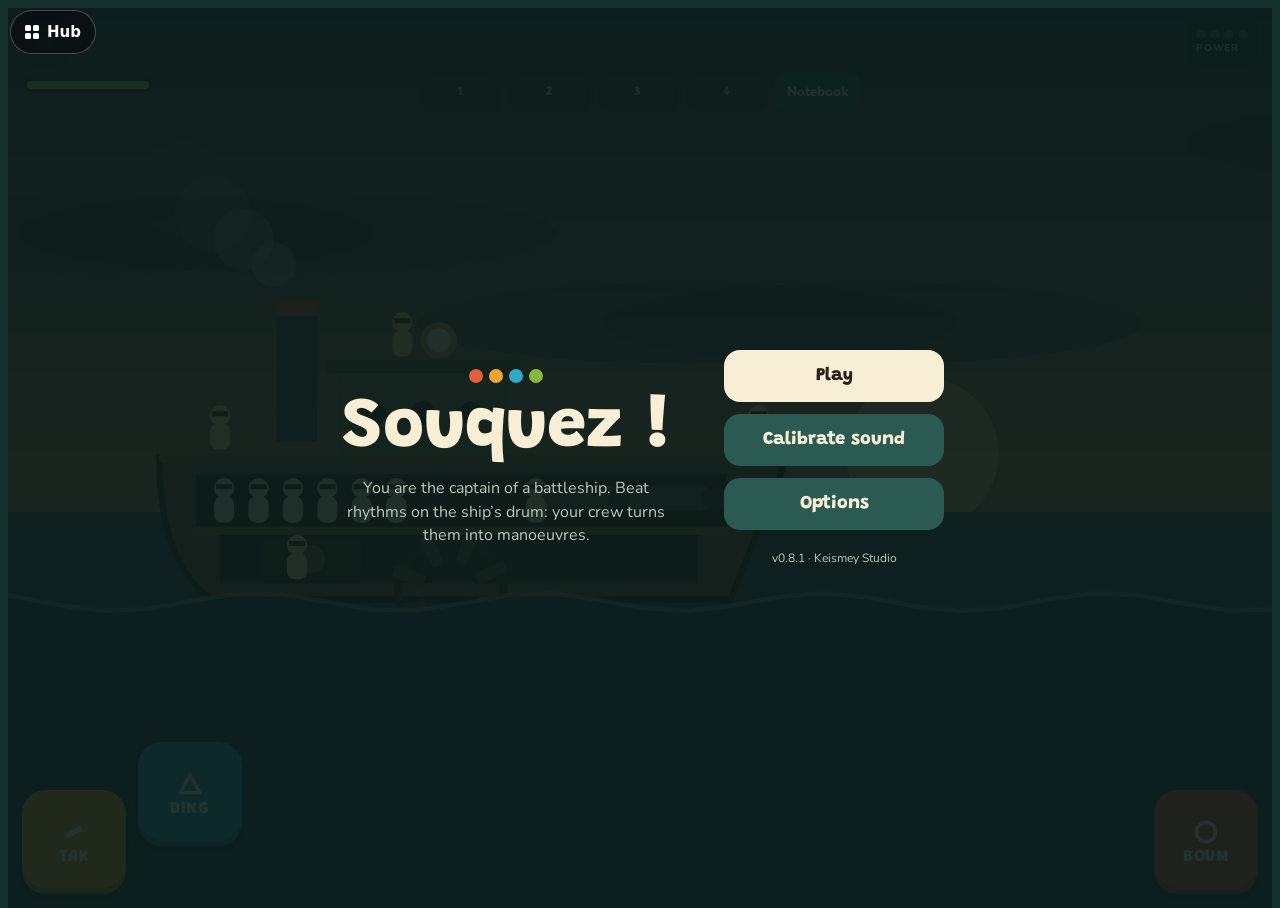
==== index.html @ d2a14597 "Souquez 0.8.1 : les mises à jour arrivent tout de suite - Service worker : réseau d'abord sans le ca" ====
<!DOCTYPE html>
<html lang="fr">
<head>
<meta charset="utf-8">
<meta name="viewport" content="width=device-width,initial-scale=1,viewport-fit=cover">
<meta name="theme-color" content="#13302b">
<link rel="manifest" href="manifest.webmanifest">
<link rel="icon" href="icon-192.png">
<title>Souquez !</title>
<link rel="preconnect" href="https://fonts.googleapis.com">
<link rel="preconnect" href="https://fonts.gstatic.com" crossorigin>
<link href="https://fonts.googleapis.com/css2?family=Grandstander:wght@600;800&family=Nunito:wght@600;800&display=swap" rel="stylesheet">
<!-- Souquez ! (ex-Kôa !) : thème navire de guerre, formes simples en attendant la DA. Styles dans css/, code dans js/ (ordre de chargement important : données, textes, puis logique). -->
<link rel="stylesheet" href="css/style.css">
</head>
<body>
<div id="app">
  <div id="stage">
    <canvas id="cv"></canvas>
    <div class="hud">
      <button class="iconbtn" id="pauseBtn" aria-label="Pause"><svg width="20" height="20" viewBox="0 0 20 20" aria-hidden="true"><rect x="4" y="3" width="4" height="14" rx="1.5" fill="currentColor"/><rect x="12" y="3" width="4" height="14" rx="1.5" fill="currentColor"/></svg></button>
      <div class="phase" id="phase"></div>
      <div class="combo" id="combo"><div><span class="pips"><i class="pip"></i><i class="pip"></i><i class="pip"></i><i class="pip"></i></span><small data-t="power"></small></div></div>
    </div>
    <div class="banner" id="banner"></div>
    <div id="beatFrame"></div>
  </div>
  <div id="track">
    <div class="slots" id="slots"></div>
    <button class="bookbtn" id="bookBtn" data-t="book"></button>
  </div>
  <div id="hint"></div>
  <div id="pads"></div>

  <div class="overlay" id="ovTitle">
    <div class="titlewrap">
      <div class="col">
        <div class="dots" aria-hidden="true"><i style="background:var(--boum)"></i><i style="background:var(--tak)"></i><i style="background:var(--ding)"></i><i style="background:var(--chh)"></i></div>
        <h1>Souquez !</h1>
        <p data-t="pitch"></p>
      </div>
      <div class="col">
        <button class="btn" id="playBtn" data-t="play"></button>
        <button class="btn alt" id="calBtn" data-t="calibrate"></button>
        <button class="btn alt" id="optBtn1" data-t="options"></button>
        <button class="btn alt" id="installBtn" data-t="install" hidden></button>
        <div class="ver" id="ver"></div>
      </div>
    </div>
  </div>
  <div class="rotate"><svg width="64" height="64" viewBox="0 0 64 64" aria-hidden="true"><rect x="20" y="8" width="24" height="44" rx="5" fill="none" stroke="#f8eed6" stroke-width="4"/><path d="M10 44 A24 24 0 0 0 30 58" fill="none" stroke="#ffd447" stroke-width="4" stroke-linecap="round"/><path d="M24 56 L31 59 L28 51" fill="none" stroke="#ffd447" stroke-width="4" stroke-linecap="round" stroke-linejoin="round"/></svg><b data-t="rotate"></b><p data-t="rotateHelp" style="margin:0;color:var(--muted);max-width:30ch"></p></div>

  <div class="overlay" id="ovBook" hidden>
    <h2 data-t="book"></h2>
    <p data-t="bookHelp"></p>
    <div class="book" id="bookList"></div>
    <button class="btn" id="bookClose" data-t="close"></button>
  </div>

  <div class="overlay" id="ovPause" hidden>
    <h2 data-t="paused"></h2>
    <div class="btnrow">
    <button class="btn" id="resumeBtn" data-t="resume"></button>
    <button class="btn alt" id="optBtn2" data-t="options"></button>
    <button class="btn alt" id="restartBtn" data-t="restart"></button>
    <button class="btn alt" id="titleBtn" data-t="toTitle"></button>
    </div>
  </div>

  <div class="overlay" id="ovOpts" hidden>
    <h2 data-t="options"></h2>
    <div class="opts">
      <div class="row"><label for="oMusic" data-t="music"></label><input type="range" id="oMusic" min="0" max="100"></div>
      <div class="row"><label for="oSfx" data-t="sfx"></label><input type="range" id="oSfx" min="0" max="100"></div>
      <div class="row"><label for="oVib" data-t="vibration"></label><input type="checkbox" id="oVib"></div>
      <div class="row"><label for="oLefty" data-t="lefty"></label><input type="checkbox" id="oLefty"></div>
      <div class="row"><label for="oAssist" data-t="assist"></label><input type="checkbox" id="oAssist"></div>
      <div class="row"><label for="oFrame" data-t="frame"></label><input type="checkbox" id="oFrame"></div>
      <div class="row"><label for="oTick" data-t="tickOpt"></label><input type="checkbox" id="oTick"></div>
      <div class="row"><label for="oVoices" data-t="voicesOpt"></label><input type="checkbox" id="oVoices"></div>
      <div class="row"><label for="oLang" data-t="language"></label><select id="oLang"><option value="fr">Français</option><option value="en">English</option></select></div>
      <div class="row"><label data-t="latency"></label><span id="oLat"></span></div>
    </div>
    <div class="btnrow">
    <button class="btn alt" id="recalBtn" data-t="calibrate"></button>
    <button class="btn alt" id="saveBtn" data-t="saveBtn"></button>
    <button class="btn alt" id="bugBtn" data-t="bugBtn"></button>
    <button class="btn alt" id="supportBtn" data-t="supportBtn"></button>
    <button class="btn" id="optClose" data-t="close"></button>
    </div>
    <div class="ver" data-t="credits"></div>
  </div>

  <div class="overlay" id="ovWin" hidden>
    <h2 data-t="won"></h2>
    <div class="starsrow" id="stars" aria-hidden="true"></div>
    <p id="starsWhy"></p>
    <div class="stats">
      <div><b id="sP">0</b><span data-t="perfect"></span></div>
      <div><b id="sG">0</b><span data-t="good"></span></div>
      <div><b id="sM">0</b><span data-t="miss"></span></div>
      <div><b id="sC">0</b><span data-t="bestCombo"></span></div>
    </div>
    <button class="btn" id="againBtn" data-t="again"></button>
    <button class="btn alt" id="titleBtn2" data-t="toTitle"></button>
  </div>
</div>

<!-- Fichiers communs du hub Keismey Studio : copies exactes de keismey.github.io, à ne pas modifier ici -->
<script src="ks-back.js"></script>
<script src="ks-studio.js"></script>
<script src="js/donnees.js"></script>
<script src="js/textes.js"></script>
<script src="js/sauvegarde.js"></script>
<script src="js/audio.js"></script>
<script src="js/interface.js"></script>
<script src="js/partie.js"></script>
<script src="js/ecrans.js"></script>
<script src="js/rendu.js"></script>
<script src="js/main.js"></script>
</body>
</html>
---- css/style.css ----
/* Souquez ! : styles. Mise en page paysage : la scène occupe tout l'écran, la piste des 4 temps en haut au centre, deux pads sous chaque pouce dans les coins bas. Graphismes provisoires en attendant la direction artistique. */
:root{
  --bg:#13302b; --panel:#1f4640; --panel-2:#2b5a52; --paper:#f8eed6; --muted:#b9c9bd; --ink:#2a2118;
  --boum:#e0613d; --tak:#e8a33a; --ding:#33a7c8; --chh:#86b83f;
  --perfect:#ffd447; --good:#a6e57f; --miss:#a39a90;
  --display:'Grandstander','Trebuchet MS',system-ui,sans-serif;
  --body:'Nunito',system-ui,-apple-system,'Segoe UI',sans-serif;
  --ks-accent:#ffd447; /* couleur de la fenêtre Sauvegarde commune (ks-studio.js) */
  color-scheme:dark;
}
html,body{height:100%}
[hidden]{display:none!important}
body{background:var(--bg);color:var(--paper);font-family:var(--body);overflow:hidden;-webkit-user-select:none;user-select:none;-webkit-tap-highlight-color:transparent}
#app{height:100%;position:relative;overflow:hidden}
#stage{position:absolute;inset:0;overflow:hidden}
#cv{position:absolute;inset:0;width:100%;height:100%;display:block}
.hud{position:absolute;top:0;left:0;right:0;display:flex;align-items:center;gap:10px;padding:10px max(14px,env(safe-area-inset-right,0px)) 0 max(14px,env(safe-area-inset-left,0px))}
.iconbtn{width:48px;height:48px;border-radius:14px;border:0;background:rgba(19,48,43,.72);color:var(--paper);display:grid;place-items:center;cursor:pointer}
.iconbtn:focus-visible,.btn:focus-visible,.pad:focus-visible{outline:3px solid var(--perfect);outline-offset:2px}
.phase{flex:1;text-align:center;font-family:var(--display);font-weight:800;font-size:1.25rem;color:var(--paper);text-shadow:0 2px 6px rgba(0,0,0,.7)}
.phase.go{color:var(--perfect)}
.combo{min-width:48px;height:48px;padding:0 10px;border-radius:14px;background:rgba(19,48,43,.72);display:grid;place-items:center;font-family:var(--display);font-weight:800;font-variant-numeric:tabular-nums}
.combo .pips{display:flex;gap:4px;justify-content:center;margin-bottom:4px}.combo .pip{width:10px;height:10px;border-radius:50%;background:rgba(248,238,214,.25);display:block}.combo .pip.on{background:var(--tak)}.combo.full .pip.on{background:var(--perfect);box-shadow:0 0 8px var(--perfect)}
.starsrow{display:flex;gap:8px;font-size:2.4rem;line-height:1}.starsrow i{font-style:normal;color:rgba(248,238,214,.2)}.starsrow i.on{color:var(--perfect)}
.combo small{display:block;font-family:var(--body);font-size:.62rem;letter-spacing:.08em;text-transform:uppercase;color:var(--muted);line-height:1}
.banner{position:absolute;left:50%;top:44%;transform:translate(-50%,-50%) scale(.9);font-family:var(--display);font-weight:800;font-size:1.9rem;color:var(--paper);background:rgba(19,48,43,.8);padding:6px 18px;border-radius:16px;opacity:0;transition:opacity .15s,transform .15s;pointer-events:none;white-space:nowrap}
.banner.show{opacity:1;transform:translate(-50%,-50%) scale(1)}
.banner.fail{color:var(--miss)}
#track{position:absolute;top:64px;left:50%;transform:translateX(-50%);width:min(440px,calc(100% - 260px));display:flex;align-items:center;gap:8px}
.slots{flex:1;display:grid;grid-template-columns:repeat(4,1fr);gap:8px;position:relative}
.slot{height:40px;border-radius:12px;background:rgba(19,48,43,.78);display:grid;place-items:center;font-family:var(--display);font-weight:800;font-size:.8rem;position:relative;transition:transform .08s}
.slot.own{box-shadow:inset 0 0 0 3px var(--paper),0 0 14px rgba(255,212,71,.55);transform:scale(1.06)}
.slot.beat{animation:beat .28s ease-out}
#beatFrame{position:absolute;inset:0;pointer-events:none;border-radius:0}
#beatFrame.on{animation:bframe .32s ease-out}
@keyframes bframe{0%{box-shadow:inset 0 0 0 9px rgba(255,248,230,.85)}100%{box-shadow:inset 0 0 0 0 rgba(255,248,230,0)}}
@keyframes beat{0%{filter:brightness(1.9)}100%{filter:brightness(1)}}
.slot.listen{background:rgba(19,48,43,.45);color:var(--muted)}
.slot .j{position:absolute;top:-8px;right:-4px;font-size:.6rem;padding:1px 5px;border-radius:6px;background:var(--ink)}
.j.p{color:var(--perfect)}.j.g{color:var(--good)}.j.e,.j.l{color:#ffb27a}.j.x{color:var(--miss)}
.bookbtn{height:40px;padding:0 12px;border-radius:12px;border:0;background:rgba(43,90,82,.9);color:var(--paper);font-family:var(--body);font-weight:800;cursor:pointer}
#hint{position:absolute;top:112px;left:50%;transform:translateX(-50%);width:min(440px,calc(100% - 260px));min-height:1.3em;text-align:center;font-size:.85rem;font-weight:800;color:var(--paper);text-shadow:0 2px 6px rgba(0,0,0,.8)}
#pads{position:absolute;left:0;right:0;bottom:0;display:flex;justify-content:space-between;align-items:flex-end;padding:0 max(14px,env(safe-area-inset-right,0px)) max(14px,env(safe-area-inset-bottom,0px)) max(14px,env(safe-area-inset-left,0px));pointer-events:none}
.cluster{display:flex;align-items:flex-end;gap:12px;pointer-events:auto;touch-action:none}
.pad{width:min(19vh,104px);height:min(19vh,104px);min-width:64px;min-height:64px;border:0;border-radius:24px;color:#fff;font-family:var(--display);font-weight:800;font-size:1.05rem;letter-spacing:.04em;display:flex;flex-direction:column;align-items:center;justify-content:center;gap:4px;cursor:pointer;touch-action:none;box-shadow:inset 0 -6px 0 rgba(0,0,0,.22),0 4px 14px rgba(0,0,0,.25);transition:transform .06s,filter .06s}
.pad.inner{margin-bottom:min(10vh,48px)}
.pad.hit{transform:scale(.93);filter:brightness(1.25)}
.pad .glyph{width:26px;height:26px}
.pad[data-pad=BOUM]{background:var(--boum)}.pad[data-pad=TAK]{background:var(--tak)}.pad[data-pad=DING]{background:var(--ding)}.pad[data-pad=CHH]{background:var(--chh)}
.rotate{display:none;position:absolute;inset:0;z-index:20;background:var(--bg);flex-direction:column;align-items:center;justify-content:center;gap:16px;text-align:center;padding:24px max(20px,env(safe-area-inset-right,0px)) 24px max(20px,env(safe-area-inset-left,0px))}
.rotate b{font-family:var(--display);font-size:1.6rem}
@media (orientation:portrait) and (max-width:700px){.rotate{display:flex}}
.overlay{position:absolute;inset:0;background:rgba(10,28,25,.9);display:flex;flex-direction:column;align-items:center;justify-content:safe center;gap:14px;padding:24px max(20px,env(safe-area-inset-right,0px)) 24px max(20px,env(safe-area-inset-left,0px));text-align:center;z-index:5;overflow-y:auto}
.overlay h1{font-family:var(--display);font-weight:800;font-size:clamp(2.6rem,14vh,4.4rem);line-height:1;margin:0;color:var(--paper);text-wrap:balance}
.overlay h2{font-family:var(--display);font-weight:800;font-size:1.6rem;margin:0}
.overlay p{margin:0;max-width:34ch;line-height:1.45;color:var(--muted)}
.btn{min-width:220px;min-height:52px;border-radius:16px;border:0;background:var(--paper);color:var(--ink);font-family:var(--display);font-weight:800;font-size:1.15rem;cursor:pointer;padding:0 18px}
.btn.alt{background:var(--panel-2);color:var(--paper)}
.ver{font-size:.75rem;color:var(--muted);margin-top:8px}
.dots{display:flex;gap:6px;justify-content:center}
.dots i{width:14px;height:14px;border-radius:50%;display:block}
.book{display:grid;gap:10px;width:100%;max-width:340px}
.cmd{background:var(--panel);border-radius:14px;padding:10px 12px;display:flex;align-items:center;justify-content:space-between;gap:10px;text-align:left}
.cmd b{font-family:var(--display);font-size:1.05rem}
.cmd span{display:block;font-size:.8rem;color:var(--muted)}
.seq{display:flex;gap:5px}
.seq i{width:22px;height:22px;border-radius:7px;display:grid;place-items:center;font-style:normal;font-weight:800;font-size:.7rem;color:#fff}
.seq i.rest{background:transparent;color:var(--muted);box-shadow:inset 0 0 0 2px var(--panel-2)}
.opts{display:grid;grid-template-columns:repeat(auto-fit,minmax(260px,1fr));gap:10px;width:100%;max-width:640px;text-align:left}
.titlewrap{display:flex;flex-wrap:wrap;align-items:center;justify-content:center;gap:24px 48px}
.titlewrap .col{display:flex;flex-direction:column;align-items:center;gap:12px}
.btnrow{display:flex;flex-wrap:wrap;gap:12px;justify-content:center}
.row{display:flex;align-items:center;justify-content:space-between;gap:12px;background:var(--panel);border-radius:14px;padding:10px 14px;min-height:48px}
.row label{font-weight:800}
.row input[type=range]{width:140px;accent-color:var(--perfect)}
.row input[type=checkbox]{width:26px;height:26px;accent-color:var(--perfect)}
.row select{font:inherit;font-weight:800;background:var(--panel-2);color:var(--paper);border:0;border-radius:10px;padding:8px}
.stats{display:grid;grid-template-columns:repeat(4,1fr);gap:8px;width:100%;max-width:340px}
.stats div{background:var(--panel);border-radius:12px;padding:10px 4px;font-variant-numeric:tabular-nums}
.stats b{display:block;font-family:var(--display);font-size:1.4rem}
.stats span{font-size:.7rem;color:var(--muted);text-transform:uppercase;letter-spacing:.06em}
.calpad{width:min(36vh,200px);height:min(36vh,200px);border-radius:50%;border:0;background:var(--ding);color:#fff;font-family:var(--display);font-weight:800;font-size:1.4rem;touch-action:none;box-shadow:inset 0 -8px 0 rgba(0,0,0,.22);transition:transform .06s}
.calpad.hit{transform:scale(.95)}
@media (prefers-reduced-motion:reduce){.pad,.slot,.banner,.calpad{transition:none}.slot.beat{animation:none}}
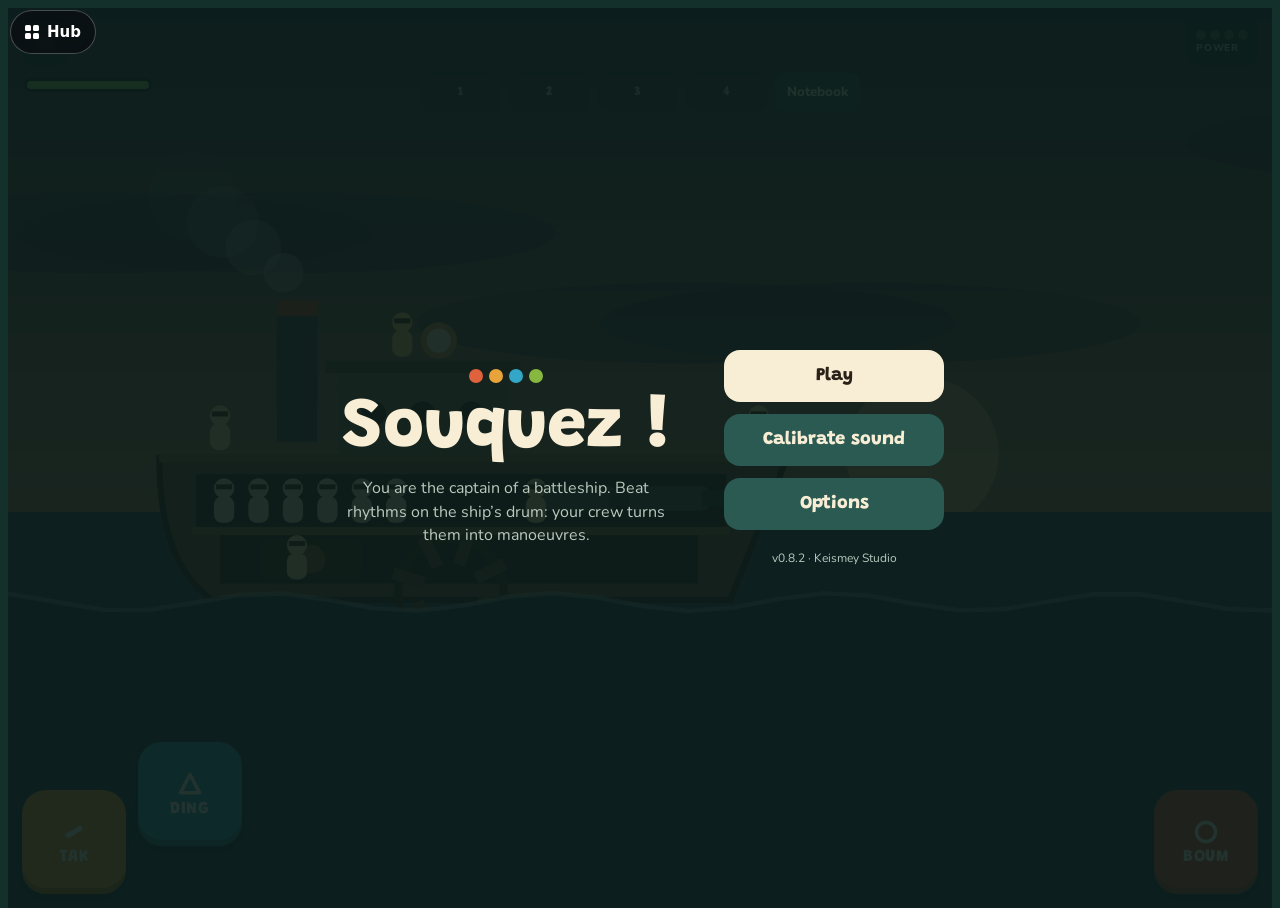
==== commit b50a9c65: "Souquez 0.8.2 : écran de victoire plus clair - Chaque étoile affiche sa condition, réussie ou non : " ====
--- a/index.html
+++ b/index.html
@@ -93,8 +93,9 @@
 
   <div class="overlay" id="ovWin" hidden>
     <h2 data-t="won"></h2>
+    <p data-t="wonText"></p>
     <div class="starsrow" id="stars" aria-hidden="true"></div>
-    <p id="starsWhy"></p>
+    <div class="starlist" id="starsWhy"></div>
     <div class="stats">
       <div><b id="sP">0</b><span data-t="perfect"></span></div>
       <div><b id="sG">0</b><span data-t="good"></span></div>
--- a/css/style.css
+++ b/css/style.css
@@ -21,6 +21,7 @@
 .phase.go{color:var(--perfect)}
 .combo{min-width:48px;height:48px;padding:0 10px;border-radius:14px;background:rgba(19,48,43,.72);display:grid;place-items:center;font-family:var(--display);font-weight:800;font-variant-numeric:tabular-nums}
 .combo .pips{display:flex;gap:4px;justify-content:center;margin-bottom:4px}.combo .pip{width:10px;height:10px;border-radius:50%;background:rgba(248,238,214,.25);display:block}.combo .pip.on{background:var(--tak)}.combo.full .pip.on{background:var(--perfect);box-shadow:0 0 8px var(--perfect)}
+.starlist{display:flex;flex-wrap:wrap;gap:6px;justify-content:center;max-width:640px}.starlist span{background:var(--panel);border-radius:10px;padding:6px 10px;font-size:.85rem;font-weight:800;color:var(--muted)}.starlist span.ok{color:var(--paper)}.starlist span.ok b{color:var(--perfect)}.starlist b{margin-right:4px}
 .starsrow{display:flex;gap:8px;font-size:2.4rem;line-height:1}.starsrow i{font-style:normal;color:rgba(248,238,214,.2)}.starsrow i.on{color:var(--perfect)}
 .combo small{display:block;font-family:var(--body);font-size:.62rem;letter-spacing:.08em;text-transform:uppercase;color:var(--muted);line-height:1}
 .banner{position:absolute;left:50%;top:44%;transform:translate(-50%,-50%) scale(.9);font-family:var(--display);font-weight:800;font-size:1.9rem;color:var(--paper);background:rgba(19,48,43,.8);padding:6px 18px;border-radius:16px;opacity:0;transition:opacity .15s,transform .15s;pointer-events:none;white-space:nowrap}
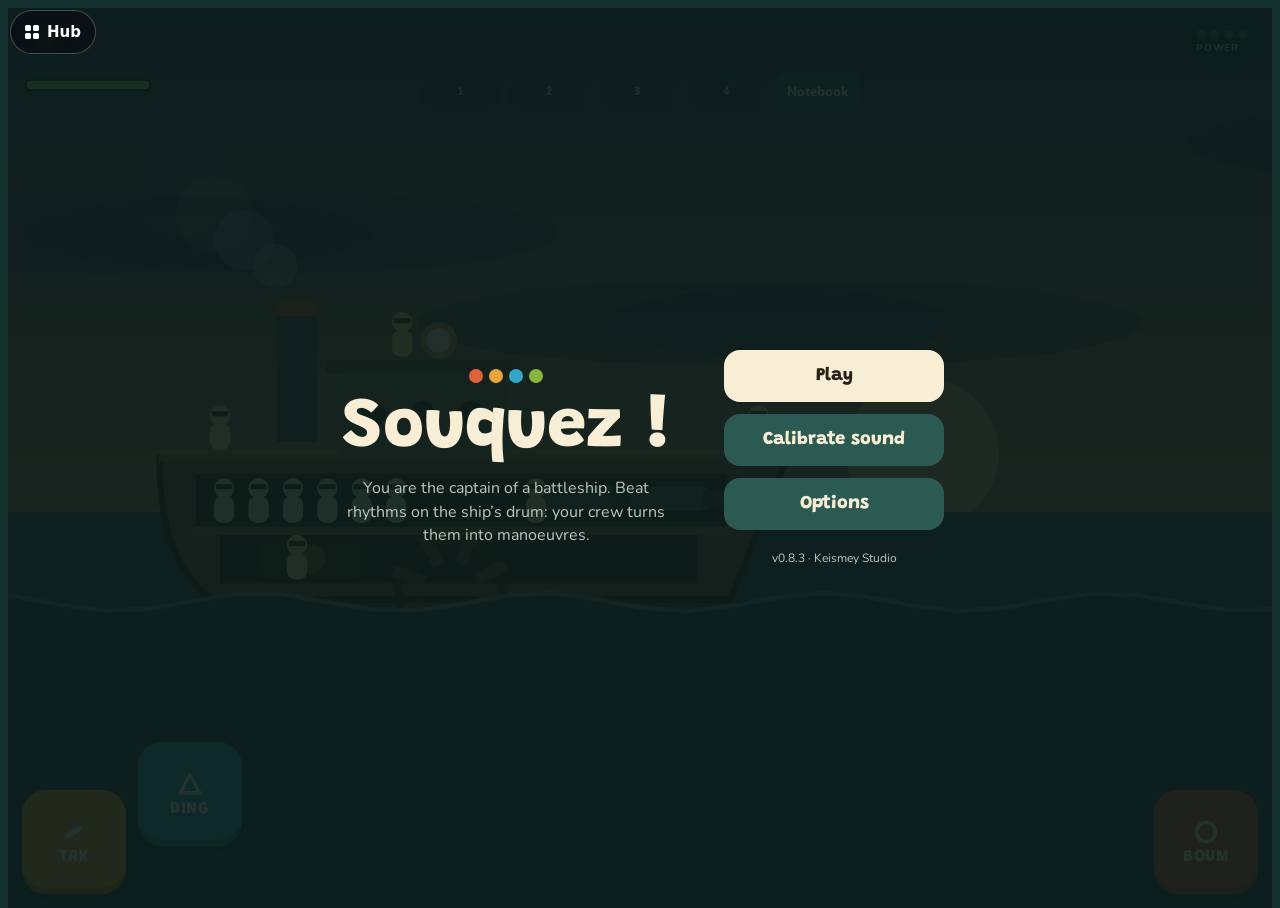
==== commit e596c5ef: "Souquez 0.8.3 : écran de victoire tient sur un paysage bas - Boutons Rejouer et Écran titre côte à c" ====
--- a/index.html
+++ b/index.html
@@ -102,8 +102,10 @@
       <div><b id="sM">0</b><span data-t="miss"></span></div>
       <div><b id="sC">0</b><span data-t="bestCombo"></span></div>
     </div>
+    <div class="btnrow">
     <button class="btn" id="againBtn" data-t="again"></button>
     <button class="btn alt" id="titleBtn2" data-t="toTitle"></button>
+    </div>
   </div>
 </div>
 
--- a/css/style.css
+++ b/css/style.css
@@ -22,6 +22,9 @@
 .combo{min-width:48px;height:48px;padding:0 10px;border-radius:14px;background:rgba(19,48,43,.72);display:grid;place-items:center;font-family:var(--display);font-weight:800;font-variant-numeric:tabular-nums}
 .combo .pips{display:flex;gap:4px;justify-content:center;margin-bottom:4px}.combo .pip{width:10px;height:10px;border-radius:50%;background:rgba(248,238,214,.25);display:block}.combo .pip.on{background:var(--tak)}.combo.full .pip.on{background:var(--perfect);box-shadow:0 0 8px var(--perfect)}
 .starlist{display:flex;flex-wrap:wrap;gap:6px;justify-content:center;max-width:640px}.starlist span{background:var(--panel);border-radius:10px;padding:6px 10px;font-size:.85rem;font-weight:800;color:var(--muted)}.starlist span.ok{color:var(--paper)}.starlist span.ok b{color:var(--perfect)}.starlist b{margin-right:4px}
+.starsrow{margin:-4px 0}
+#ovWin{gap:10px}#ovWin .stats div{padding:6px 4px}#ovWin .stats b{font-size:1.2rem}
+@media (max-height:420px){#ovWin{gap:8px;padding-top:12px;padding-bottom:12px}#ovWin h2{font-size:1.4rem}#ovWin p{line-height:1.3}.starsrow{font-size:2rem}#ovWin .btn{min-height:48px}}
 .starsrow{display:flex;gap:8px;font-size:2.4rem;line-height:1}.starsrow i{font-style:normal;color:rgba(248,238,214,.2)}.starsrow i.on{color:var(--perfect)}
 .combo small{display:block;font-family:var(--body);font-size:.62rem;letter-spacing:.08em;text-transform:uppercase;color:var(--muted);line-height:1}
 .banner{position:absolute;left:50%;top:44%;transform:translate(-50%,-50%) scale(.9);font-family:var(--display);font-weight:800;font-size:1.9rem;color:var(--paper);background:rgba(19,48,43,.8);padding:6px 18px;border-radius:16px;opacity:0;transition:opacity .15s,transform .15s;pointer-events:none;white-space:nowrap}
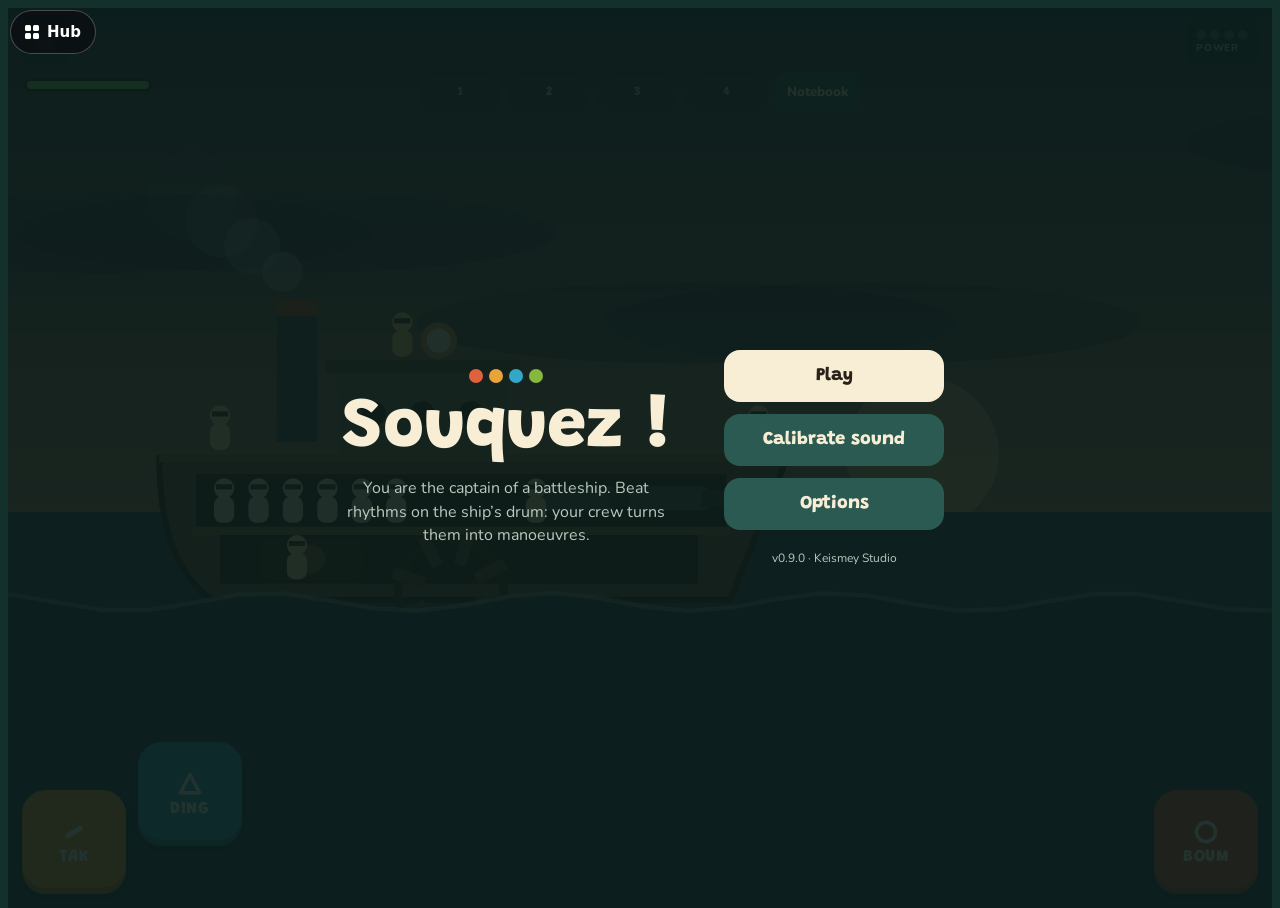
==== commit 69eac5ef: "Souquez 0.9.0 : scènes d'histoire de la mer 1 - Bulles en bas d'écran (textes FR/EN de la Narration," ====
--- a/index.html
+++ b/index.html
@@ -91,6 +91,14 @@
     <div class="ver" data-t="credits"></div>
   </div>
 
+  <div class="dlg" id="ovDlg" hidden>
+    <div class="dlgbox" role="dialog" aria-live="polite">
+      <div class="dlgname" id="dlgName"></div>
+      <p class="dlgtext" id="dlgText"></p>
+      <div class="dlgfoot"><span class="dlgnext" data-t="tapNext"></span><button class="btn alt dlgskip" id="dlgSkip" data-t="skip"></button></div>
+    </div>
+  </div>
+
   <div class="overlay" id="ovWin" hidden>
     <h2 data-t="won"></h2>
     <p data-t="wonText"></p>
@@ -120,6 +128,8 @@
 <script src="js/partie.js"></script>
 <script src="js/ecrans.js"></script>
 <script src="js/rendu.js"></script>
+<script src="js/dialogues.js"></script>
+<script src="js/histoire.js"></script>
 <script src="js/main.js"></script>
 </body>
 </html>
--- a/css/style.css
+++ b/css/style.css
@@ -85,4 +85,13 @@
 .stats span{font-size:.7rem;color:var(--muted);text-transform:uppercase;letter-spacing:.06em}
 .calpad{width:min(36vh,200px);height:min(36vh,200px);border-radius:50%;border:0;background:var(--ding);color:#fff;font-family:var(--display);font-weight:800;font-size:1.4rem;touch-action:none;box-shadow:inset 0 -8px 0 rgba(0,0,0,.22);transition:transform .06s}
 .calpad.hit{transform:scale(.95)}
+/* Bulles de dialogue (histoire) : en bas d'écran, lisibles à 360 px de haut */
+.dlg{position:absolute;inset:0;z-index:6;display:flex;align-items:flex-end;justify-content:center;padding:0 max(16px,env(safe-area-inset-right,0px)) max(12px,env(safe-area-inset-bottom,0px)) max(16px,env(safe-area-inset-left,0px));background:linear-gradient(to top,rgba(10,28,25,.85),rgba(10,28,25,.25) 60%);cursor:pointer}
+.dlgbox{width:min(640px,100%);background:var(--paper);color:var(--ink);border-radius:18px;padding:12px 16px 10px;box-shadow:0 6px 24px rgba(0,0,0,.45)}
+.dlgname{font-family:var(--display);font-weight:800;font-size:1.05rem;color:var(--boum);min-height:1.2em}
+.dlgtext{margin:2px 0 6px;font-size:1.15rem;font-weight:800;line-height:1.35}
+.dlg.scene .dlgname{display:none}.dlg.scene .dlgtext{font-style:italic;font-weight:600;color:#5a4a3a}
+.dlgfoot{display:flex;align-items:center;justify-content:space-between;gap:12px}
+.dlgnext{font-size:.8rem;color:#7a6a5a;font-weight:800}
+.dlgskip{min-width:0;min-height:48px;font-size:1rem;padding:0 18px}
 @media (prefers-reduced-motion:reduce){.pad,.slot,.banner,.calpad{transition:none}.slot.beat{animation:none}}
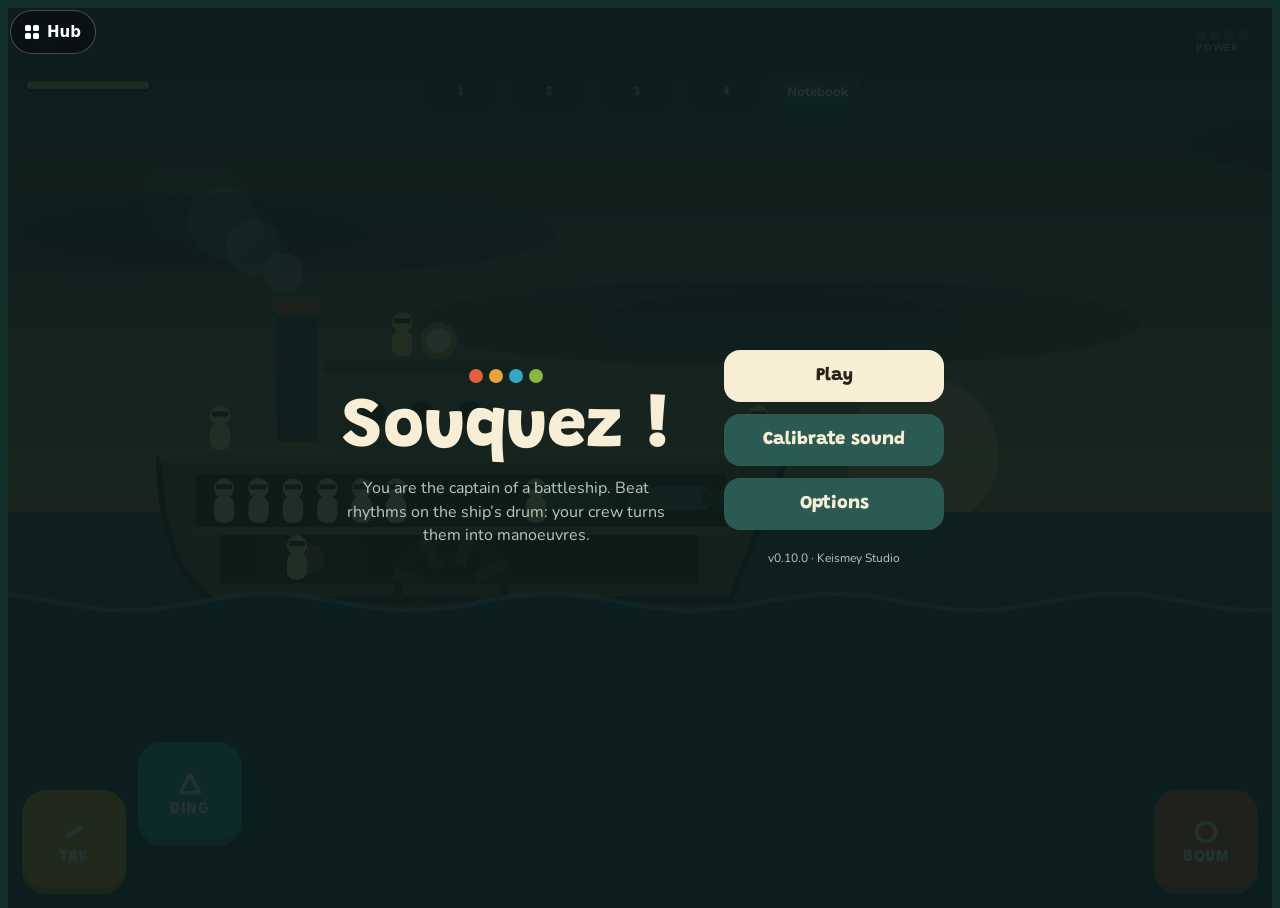
==== commit cafbce62: "Souquez 0.10.0 : moteur d'images de la DA - js/images.js charge les images listées dans assets/manif" ====
--- a/index.html
+++ b/index.html
@@ -127,6 +127,7 @@
 <script src="js/interface.js"></script>
 <script src="js/partie.js"></script>
 <script src="js/ecrans.js"></script>
+<script src="js/images.js"></script>
 <script src="js/rendu.js"></script>
 <script src="js/dialogues.js"></script>
 <script src="js/histoire.js"></script>
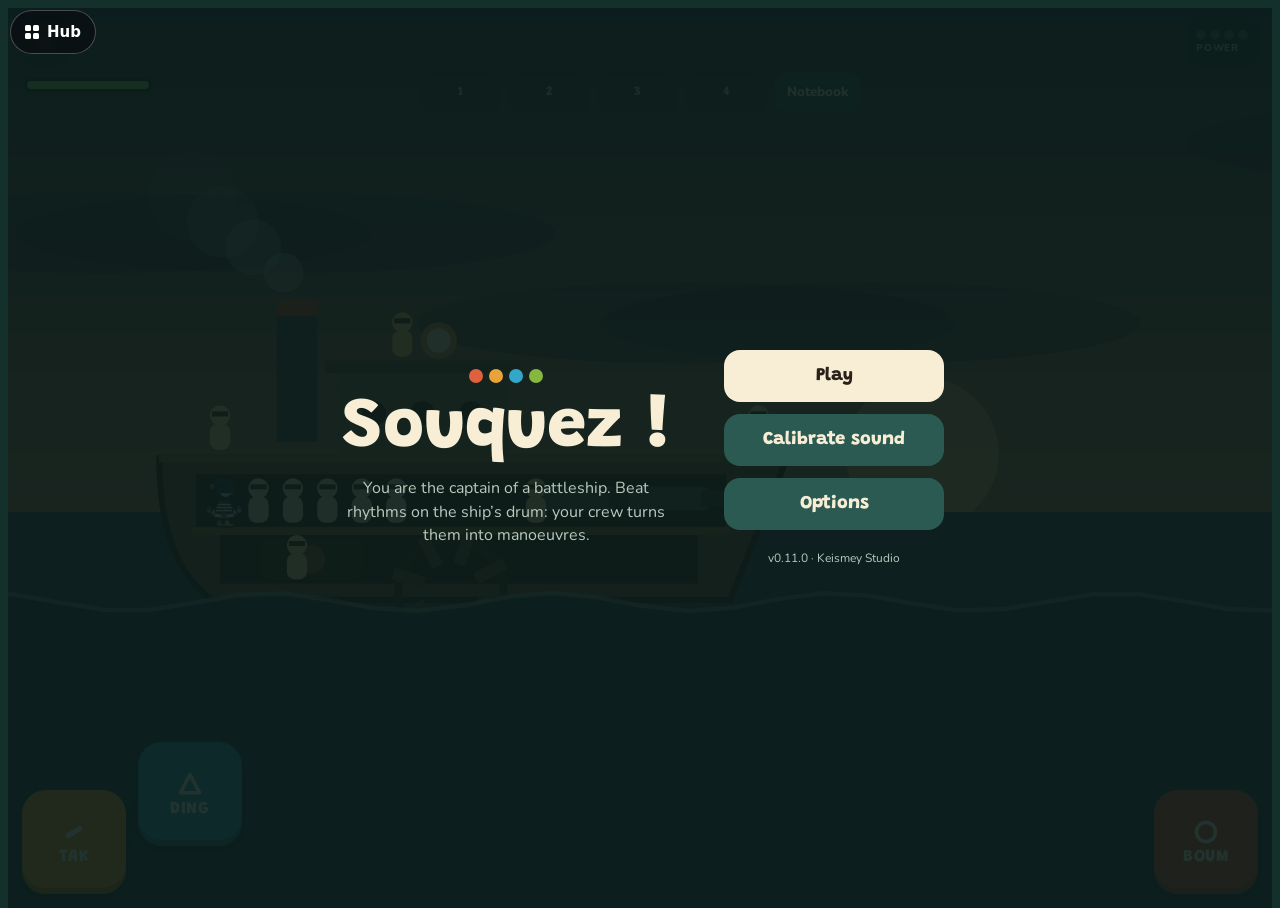
==== commit 31abe633: "Souquez 0.11.0 : Pépin dessiné en code par la DA dans l'équipage Co-Authored-By: Claude Opus 5.5 <no" ====
--- a/index.html
+++ b/index.html
@@ -128,6 +128,7 @@
 <script src="js/partie.js"></script>
 <script src="js/ecrans.js"></script>
 <script src="js/images.js"></script>
+<script src="js/equipage.js"></script>
 <script src="js/rendu.js"></script>
 <script src="js/dialogues.js"></script>
 <script src="js/histoire.js"></script>
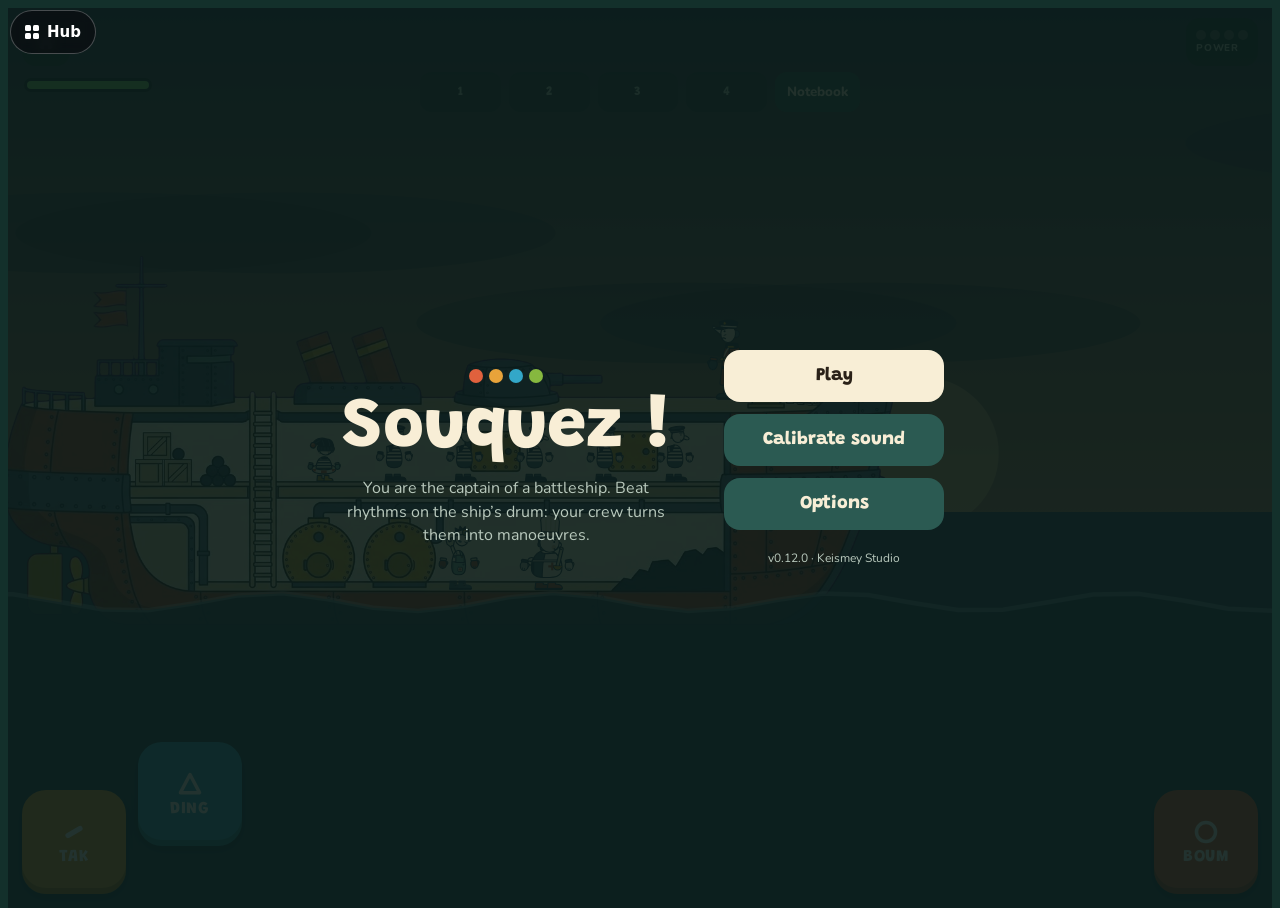
==== commit b32443f7: "Souquez 0.12.0 (branche d'intégration, pas sur main) : mer 1 complète - Carte de la mer 1 : 4 missio" ====
--- a/index.html
+++ b/index.html
@@ -48,6 +48,25 @@
       </div>
     </div>
   </div>
+  <!-- Carte de la mer : une bouée par mission, le boss au bout (js/mer.js) -->
+  <div class="overlay carteov" id="ovCarte" hidden>
+    <div class="ctop">
+      <button class="btn alt" id="carteRetour" data-t="mapBack"></button>
+      <h2 id="carteTitre"></h2>
+      <div class="ctotal" id="carteTotal" aria-live="polite"></div>
+    </div>
+    <div class="carte" id="carteZone">
+      <svg class="fond" viewBox="0 0 100 100" preserveAspectRatio="none" aria-hidden="true" id="carteRoute"></svg>
+      <div class="fiche" id="fiche" hidden role="dialog" aria-modal="true" aria-labelledby="fNom">
+        <div class="box">
+          <h3 id="fNom"></h3>
+          <div class="etoiles" id="fEt"></div>
+          <dl id="fInfo"></dl>
+          <div class="frow"><button class="btn alt" id="fFermer" data-t="closeMap"></button><button class="btn" id="fJouer" data-t="castOff"></button></div>
+        </div>
+      </div>
+    </div>
+  </div>
   <div class="rotate"><svg width="64" height="64" viewBox="0 0 64 64" aria-hidden="true"><rect x="20" y="8" width="24" height="44" rx="5" fill="none" stroke="#f8eed6" stroke-width="4"/><path d="M10 44 A24 24 0 0 0 30 58" fill="none" stroke="#ffd447" stroke-width="4" stroke-linecap="round"/><path d="M24 56 L31 59 L28 51" fill="none" stroke="#ffd447" stroke-width="4" stroke-linecap="round" stroke-linejoin="round"/></svg><b data-t="rotate"></b><p data-t="rotateHelp" style="margin:0;color:var(--muted);max-width:30ch"></p></div>
 
   <div class="overlay" id="ovBook" hidden>
@@ -63,7 +82,7 @@
     <button class="btn" id="resumeBtn" data-t="resume"></button>
     <button class="btn alt" id="optBtn2" data-t="options"></button>
     <button class="btn alt" id="restartBtn" data-t="restart"></button>
-    <button class="btn alt" id="titleBtn" data-t="toTitle"></button>
+    <button class="btn alt" id="titleBtn" data-t="toMap"></button>
     </div>
   </div>
 
@@ -112,7 +131,7 @@
     </div>
     <div class="btnrow">
     <button class="btn" id="againBtn" data-t="again"></button>
-    <button class="btn alt" id="titleBtn2" data-t="toTitle"></button>
+    <button class="btn alt" id="titleBtn2" data-t="toMap"></button>
     </div>
   </div>
 </div>
@@ -127,8 +146,12 @@
 <script src="js/interface.js"></script>
 <script src="js/partie.js"></script>
 <script src="js/ecrans.js"></script>
+<script src="js/mer.js"></script>
+<script src="js/boss.js"></script>
 <script src="js/images.js"></script>
 <script src="js/equipage.js"></script>
+<script src="js/monstres.js"></script>
+<script src="js/navire.js"></script>
 <script src="js/rendu.js"></script>
 <script src="js/dialogues.js"></script>
 <script src="js/histoire.js"></script>
--- a/css/style.css
+++ b/css/style.css
@@ -95,3 +95,30 @@
 .dlgnext{font-size:.8rem;color:#7a6a5a;font-weight:800}
 .dlgskip{min-width:0;min-height:48px;font-size:1rem;padding:0 18px}
 @media (prefers-reduced-motion:reduce){.pad,.slot,.banner,.calpad{transition:none}.slot.beat{animation:none}}
+
+/* Carte de la mer (0.12) : palette de la charte */
+.carteov{background:#1F2A44;justify-content:flex-start;gap:8px;padding-top:10px;padding-bottom:12px}
+.carteov .ctop{display:flex;align-items:center;gap:12px;width:100%}
+.carteov .ctop h2{flex:1;text-align:left;font-size:clamp(1.1rem,3.6vh,1.6rem)}
+.carteov .ctop .btn{min-width:0;min-height:44px;font-size:1rem}
+.ctotal{display:flex;align-items:center;gap:6px;font-weight:800;color:#F2E6CC}
+.carte{position:relative;flex:1;width:100%;min-height:200px;border-radius:16px;overflow:hidden;background:#7FA89A;border:3px solid #1F2A44;box-shadow:0 0 0 2px #3C4D6B}
+.carte svg.fond{position:absolute;inset:0;width:100%;height:100%}
+.bouee{position:absolute;transform:translate(-50%,-50%);width:clamp(54px,13vh,84px);aspect-ratio:1;border-radius:50%;border:3px solid #1F2A44;background:#F2E6CC;color:#1F2A44;cursor:pointer;display:grid;place-items:center;padding:0;font:800 clamp(18px,4vh,26px) var(--display)}
+.bouee.boss{width:clamp(68px,17vh,104px);background:#B5452F;color:#F2E6CC}
+.bouee.ferme{background:#D9C9A6;color:#3C4D6B;filter:grayscale(.6);cursor:default}
+.bouee .cad{width:40%}
+.bouee:focus-visible{outline:3px solid #E0A82E;outline-offset:3px}
+.bouee.prochaine{animation:bpulse .588s ease-out infinite}
+@keyframes bpulse{0%{box-shadow:0 0 0 0 rgba(224,168,46,.9);transform:translate(-50%,-50%) scale(1.08)}70%{box-shadow:0 0 0 14px rgba(224,168,46,0);transform:translate(-50%,-50%) scale(1)}100%{box-shadow:0 0 0 0 rgba(224,168,46,0)}}
+@media (prefers-reduced-motion:reduce){.bouee.prochaine{animation:none;box-shadow:0 0 0 5px #E0A82E}}
+.etiq{position:absolute;transform:translate(-50%,0);text-align:center;pointer-events:none;white-space:nowrap}
+.etiq b{display:block;font:800 clamp(12px,2.6vh,15px) var(--body,Nunito),sans-serif;color:#1F2A44;background:rgba(242,230,204,.85);border-radius:8px;padding:1px 6px}
+.etoiles{display:inline-flex;gap:2px;margin-top:2px}.etoile{width:clamp(13px,3vh,18px)}
+.fiche{position:absolute;inset:0;z-index:5;background:rgba(15,22,38,.72);display:grid;place-items:center;padding:16px}
+.fiche[hidden]{display:none}
+.fiche .box{width:min(560px,100%);max-height:100%;overflow:auto;background:#F2E6CC;color:#1F2A44;border:3px solid #1F2A44;border-radius:16px;padding:14px 18px;text-align:left}
+.fiche h3{font:800 22px var(--display);margin:0 0 4px}
+.fiche dl{display:grid;grid-template-columns:auto 1fr;gap:3px 14px;margin:8px 0 12px}.fiche dt{color:#3C4D6B}.fiche dd{margin:0;font-weight:800}
+.fiche .frow{display:flex;gap:10px;flex-wrap:wrap;justify-content:flex-end}.fiche .btn{min-width:0;min-height:46px;font-size:1rem}
+.fiche .btn.alt{background:#3C4D6B;color:#F2E6CC}
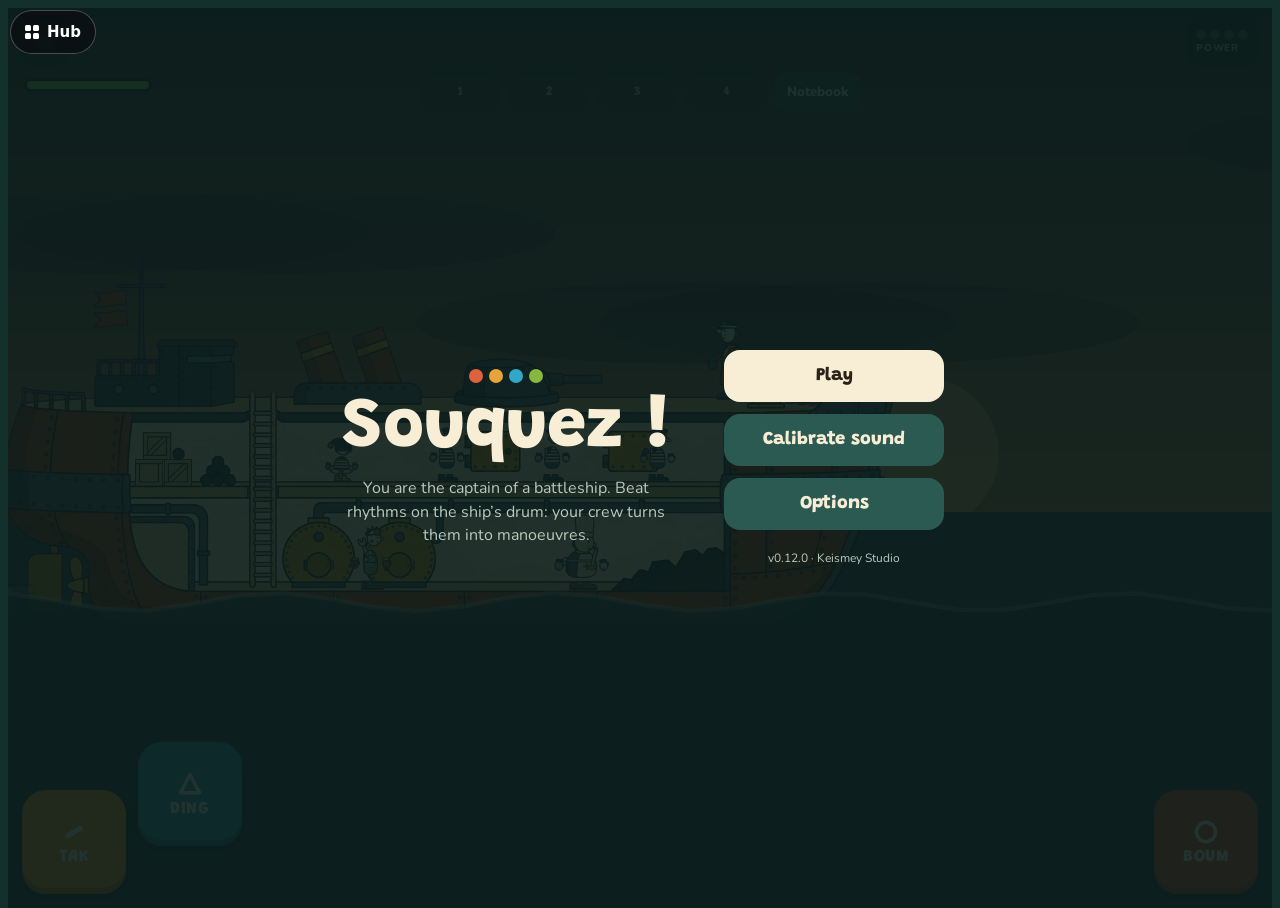
==== commit d50ca23a: "Souquez 0.12.0 (branche) : effets canvas de la DA, boss robuste à la pause, 3 matelots mobiles, mate" ====
--- a/index.html
+++ b/index.html
@@ -152,6 +152,7 @@
 <script src="js/equipage.js"></script>
 <script src="js/monstres.js"></script>
 <script src="js/navire.js"></script>
+<script src="js/effets.js"></script>
 <script src="js/rendu.js"></script>
 <script src="js/dialogues.js"></script>
 <script src="js/histoire.js"></script>
